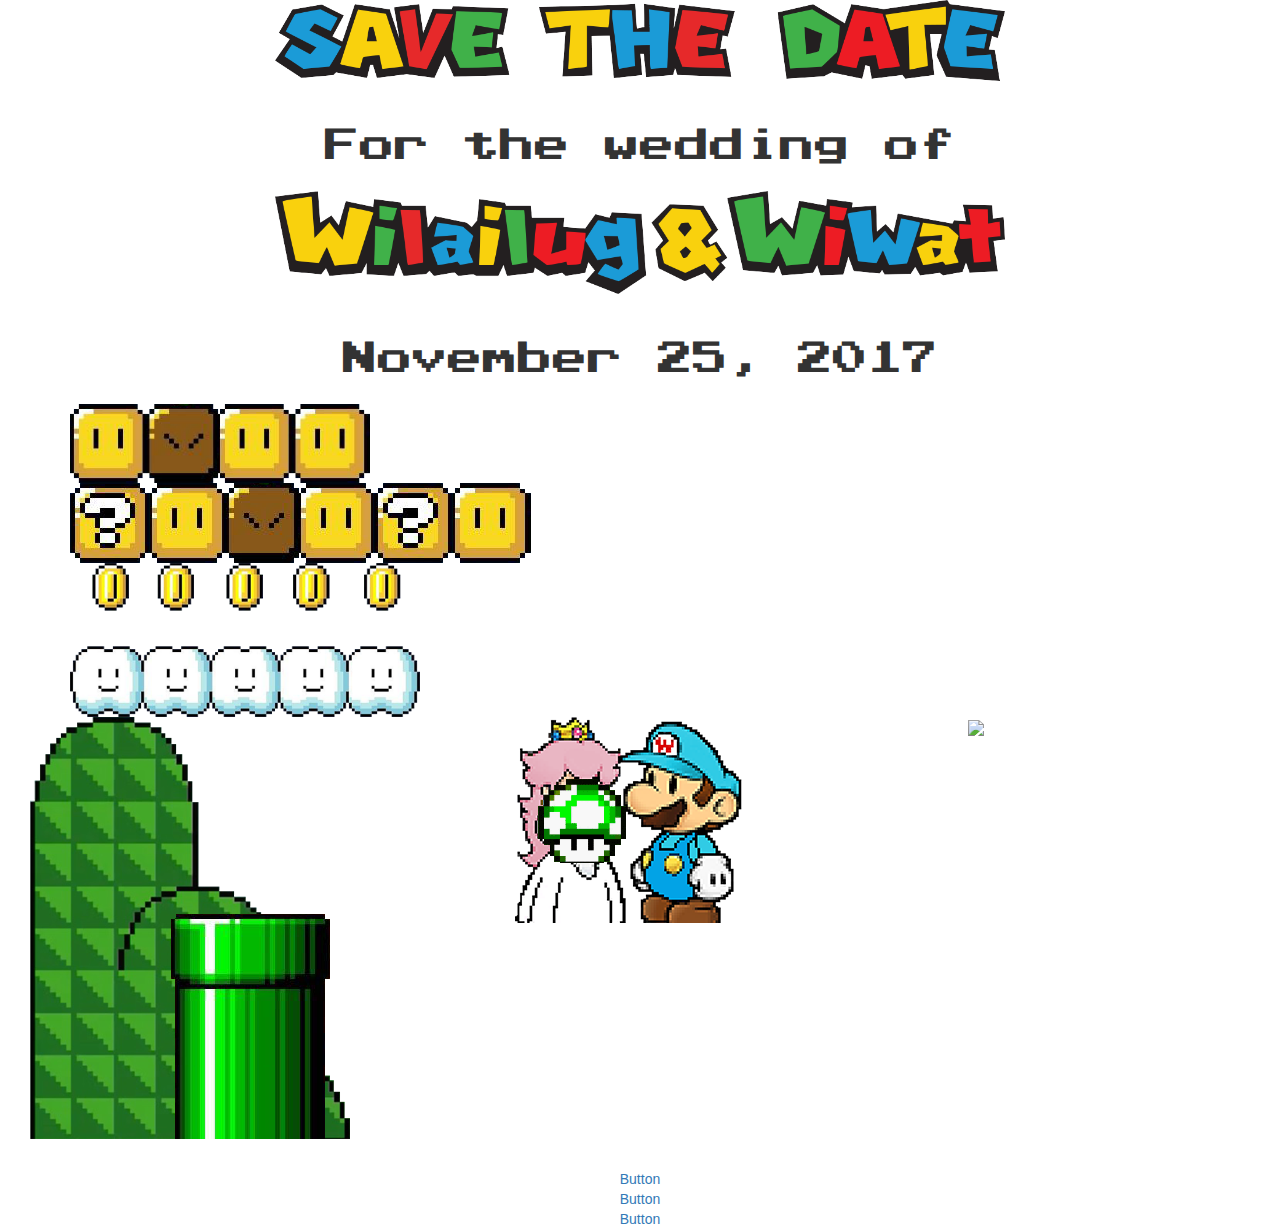
==== index.html @ 87ea34ca "Add files via upload" ====
<!DOCTYPE html>
<html lang="en">
<head>
    <meta charset="utf-8">
	<meta http-equiv="X-UA-Compatible" content="IE=edge">
    <meta name="viewport" content="width=device-width, initial-scale=1">
	<title>Title</title>
	<meta name="description" content="">
	<meta name="keywords" content="">
	<meta name="author" content="">
	<meta name="copyright" content="">
    
	
    
    <link rel="shortcut icon" href="ico/favicon.png">
    <!-- Bootstrap core CSS -->
    <link href="css/bootstrap.min.css" rel="stylesheet">
    <!-- Custom styles for this template -->
    <link href="css/font-awesome.min.css" rel="stylesheet">
    <link href="css/style.css" rel="stylesheet">   
       <link rel="stylesheet" href="dist/aos.css" />
    <!-- HTML5 shim and Respond.js for IE8 support of HTML5 elements and media queries -->
    <!-- WARNING: Respond.js doesn't work if you view the page via file:// -->
    <!--[if lt IE 9]>
      <script src="js/html5shiv.min.js"></script>
      <script src="js/respond.min.js"></script>
    <![endif]-->
    
	
	
</head>
<body>
<div id="topbar2016"></div>

<div class="container tree-long">
	<div class="col-lg-8 col-lg-offset-2 text-center">
    	<img src="images/save-date.png" class="center-block img-responsive" data-aos="fade-down" data-aos-duration="800">
        <p data-aos="fade-down" data-aos-duration="900">For the wedding of</p>
        <img src="images/name.png" class="center-block img-responsive" data-aos="fade-down" data-aos-duration="1000">
        <p data-aos="fade-down" data-aos-duration="1100">November 25, 2017</p>
    </div>
    <div class="block-a" data-aos="fade-right" data-aos-duration="800"><div data-aos="fade-right"></div><img src="images/block-a.png" width="300"></div>
    <div class="block-b" data-aos="fade-right" data-aos-duration="1000"><img src="images/block-b.png"></div>
    <div class="block-c" data-aos="fade-left" data-aos-duration="800"><img src="images/block-c.png" width="350"></div>    
</div>


<div class="container-fluid">
	<div class="col-md-3"><img src="images/tree-a.png" class="pipe-l"></div>
    <div class="col-md-6">       
    	<img src="images/cha.png" class="img-responsive center-block">
        <img src="images/mush.png" class="animation-target" style="    position: absolute;
    bottom: 60px;
    left: 210px;">
    </div>
    <div class="col-md-3"><img src="images/tree-aa.png" class="pipe-r"></div>
</div>


<div class="container-fluid foor">
	<div class="row">
    	<div class="container text-center" style="padding-top:30px;">
        <a href="#" class="center-block bta">Button</a>
        <a href="#" class="center-block btb">Button</a>
        <a href="#" class="center-block btc">Button</a>
        
        </div>
    </div>

		
</div>


	
    <!--jQuery--> 
    <script src="js/jquery-3.1.1.min.js"></script>  
    <!--<script> 
    $(function(){
      $("#topbar2016").load("https://navakarn.github.io/dn-all-tour/gray-button.html"); 
    });
</script>-->    
    <!--Bootstrap--> 
    <script src="js/bootstrap.min.js"></script>
    <script src="dist/aos.js"></script>
    <script>
      AOS.init({
        easing: 'ease-in-out-sine'
      });
    </script> 
 </body>
</html>
---- css/style.css ----
/** Generated by FG **/
@font-face {
	font-family: 'Conv_prstartk';
	src: url('../fonts/prstartk.eot');
	src: local('☺'), url('../fonts/prstartk.woff') format('woff'), url('../fonts/prstartk.ttf') format('truetype'), url('../fonts/prstartk.svg') format('svg');
	font-weight: normal;
	font-style: normal;
}

p {font-family:'Conv_prstartk',Sans-Serif; font-size:2.5em; margin-top:40px; margin-bottom:20px;}
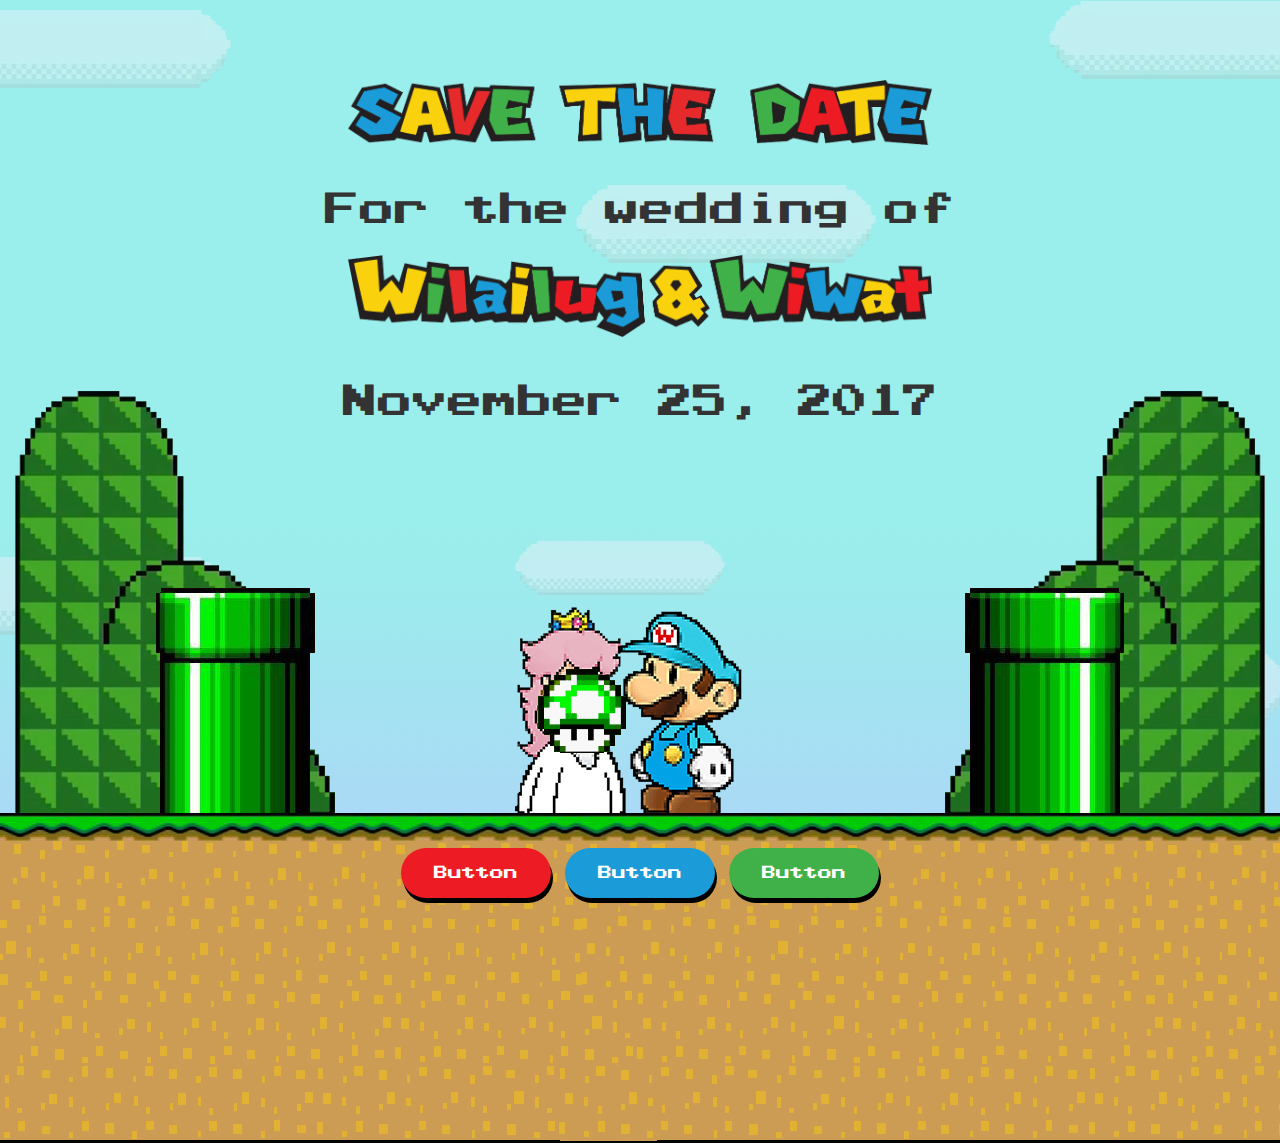
==== commit 27390e92: "Add files via upload" ====
--- a/index.html
+++ b/index.html
@@ -45,13 +45,11 @@
 </div>
 
 
-<div class="container-fluid">
+<div class="container-fluid" style="margin-top:160px;">
 	<div class="col-md-3"><img src="images/tree-a.png" class="pipe-l"></div>
     <div class="col-md-6">       
     	<img src="images/cha.png" class="img-responsive center-block">
-        <img src="images/mush.png" class="animation-target" style="    position: absolute;
-    bottom: 60px;
-    left: 210px;">
+        <img src="images/mush.png" class="animation-target" style="    position: absolute;bottom:60px;left: 210px;">
     </div>
     <div class="col-md-3"><img src="images/tree-aa.png" class="pipe-r"></div>
 </div>
--- a/css/style.css
+++ b/css/style.css
@@ -1,12 +1,96 @@
-/** Generated by FG **/
-@font-face {
-	font-family: 'Conv_prstartk';
-	src: url('../fonts/prstartk.eot');
-	src: local('☺'), url('../fonts/prstartk.woff') format('woff'), url('../fonts/prstartk.ttf') format('truetype'), url('../fonts/prstartk.svg') format('svg');
-	font-weight: normal;
-	font-style: normal;
-}
-
-p {font-family:'Conv_prstartk',Sans-Serif; font-size:2.5em; margin-top:40px; margin-bottom:20px;}
-	
-	
+/** Generated by FG **/
+@font-face {
+	font-family: 'Conv_prstartk';
+	src: url('../fonts/prstartk.eot');
+	src: local('☺'), url('../fonts/prstartk.woff') format('woff'), url('../fonts/prstartk.ttf') format('truetype'), url('../fonts/prstartk.svg') format('svg');
+	font-weight: normal;
+	font-style: normal;
+}
+a {font-family:'Conv_prstartk',Sans-Serif; color:#fff; text-decoration:none;}
+a:hover {color:#333; text-decoration:none;}
+
+p {font-family:'Conv_prstartk',Sans-Serif; font-size:2.5em; margin-top:40px; margin-bottom:20px;}
+
+body {background:url(../images/clound.png) top center no-repeat,url(../images/bg.jpg) top repeat-x fixed; padding-top:80px;}
+.tree-long {min-height:100px;}
+.block-a {position:absolute; left:20%; top:50%;}
+.block-b {position:absolute; left:3%; top:-210px;}
+.block-c {position:absolute; right:10%; top:25%;}
+.pipe-l {position:absolute; left:0; top:-216px;}
+.pipe-r {position:absolute; right:0; top:-216px;}
+.char {display:inline-block;}
+a.bta {width:150px; height:50px; background:#ed1c24; text-align:center; display:inline-block;box-shadow: #000 2px 5px 0px; border-radius:25px; margin:5px; padding-top:15px;}
+a.btb {width:150px; height:50px; background:#1b9bd7; text-align:center; display:inline-block;box-shadow: #000 2px 5px 0px; border-radius:25px; margin:5px; padding-top:15px;}
+a.btc {width:150px; height:50px; background:#40b149; text-align:center; display:inline-block;box-shadow: #000 2px 5px 0px; border-radius:25px; margin:5px; padding-top:15px;}
+
+.foor {background:url(../images/ground.jpg) top center repeat-x; height:330px; width:100%;}
+
+
+
+/*animation*/
+
+
+.animation-target {
+  -webkit-animation: animation 1000ms linear infinite both;
+  animation: animation 1000ms linear infinite both;
+}
+
+/* Generated with Bounce.js. Edit at https://goo.gl/AoRnpn */
+
+@-webkit-keyframes animation { 
+  0% { -webkit-transform: matrix3d(1, 0, 0, 0, 0, 1, 0, 0, 0, 0, 1, 0, 0, 60, 0, 1); transform: matrix3d(1, 0, 0, 0, 0, 1, 0, 0, 0, 0, 1, 0, 0, 60, 0, 1); }
+  3.2% { -webkit-transform: matrix3d(1, 0, 0, 0, 0, 1, 0, 0, 0, 0, 1, 0, 0, 28.177, 0, 1); transform: matrix3d(1, 0, 0, 0, 0, 1, 0, 0, 0, 0, 1, 0, 0, 28.177, 0, 1); }
+  6.41% { -webkit-transform: matrix3d(1, 0, 0, 0, 0, 1, 0, 0, 0, 0, 1, 0, 0, 20.358, 0, 1); transform: matrix3d(1, 0, 0, 0, 0, 1, 0, 0, 0, 0, 1, 0, 0, 20.358, 0, 1); }
+  11.11% { -webkit-transform: matrix3d(1, 0, 0, 0, 0, 1, 0, 0, 0, 0, 1, 0, 0, 29.466, 0, 1); transform: matrix3d(1, 0, 0, 0, 0, 1, 0, 0, 0, 0, 1, 0, 0, 29.466, 0, 1); }
+  15.72% { -webkit-transform: matrix3d(1, 0, 0, 0, 0, 1, 0, 0, 0, 0, 1, 0, 0, 43.73, 0, 1); transform: matrix3d(1, 0, 0, 0, 0, 1, 0, 0, 0, 0, 1, 0, 0, 43.73, 0, 1); }
+  20.42% { -webkit-transform: matrix3d(1, 0, 0, 0, 0, 1, 0, 0, 0, 0, 1, 0, 0, 54.57, 0, 1); transform: matrix3d(1, 0, 0, 0, 0, 1, 0, 0, 0, 0, 1, 0, 0, 54.57, 0, 1); }
+  25.03% { -webkit-transform: matrix3d(1, 0, 0, 0, 0, 1, 0, 0, 0, 0, 1, 0, 0, 59.982, 0, 1); transform: matrix3d(1, 0, 0, 0, 0, 1, 0, 0, 0, 0, 1, 0, 0, 59.982, 0, 1); }
+  31.43% { -webkit-transform: matrix3d(1, 0, 0, 0, 0, 1, 0, 0, 0, 0, 1, 0, 0, 58.113, 0, 1); transform: matrix3d(1, 0, 0, 0, 0, 1, 0, 0, 0, 0, 1, 0, 0, 58.113, 0, 1); }
+  50.05% { -webkit-transform: matrix3d(1, 0, 0, 0, 0, 1, 0, 0, 0, 0, 1, 0, 0, 59.998, 0, 1); transform: matrix3d(1, 0, 0, 0, 0, 1, 0, 0, 0, 0, 1, 0, 0, 59.998, 0, 1); }
+  56.46% { -webkit-transform: matrix3d(1, 0, 0, 0, 0, 1, 0, 0, 0, 0, 1, 0, 0, 59.91, 0, 1); transform: matrix3d(1, 0, 0, 0, 0, 1, 0, 0, 0, 0, 1, 0, 0, 59.91, 0, 1); }
+  75.08% { -webkit-transform: matrix3d(1, 0, 0, 0, 0, 1, 0, 0, 0, 0, 1, 0, 0, 60, 0, 1); transform: matrix3d(1, 0, 0, 0, 0, 1, 0, 0, 0, 0, 1, 0, 0, 60, 0, 1); }
+  81.48% { -webkit-transform: matrix3d(1, 0, 0, 0, 0, 1, 0, 0, 0, 0, 1, 0, 0, 59.996, 0, 1); transform: matrix3d(1, 0, 0, 0, 0, 1, 0, 0, 0, 0, 1, 0, 0, 59.996, 0, 1); }
+  100% { -webkit-transform: matrix3d(1, 0, 0, 0, 0, 1, 0, 0, 0, 0, 1, 0, 0, 60, 0, 1); transform: matrix3d(1, 0, 0, 0, 0, 1, 0, 0, 0, 0, 1, 0, 0, 60, 0, 1); } 
+}
+
+@keyframes animation { 
+  0% { -webkit-transform: matrix3d(1, 0, 0, 0, 0, 1, 0, 0, 0, 0, 1, 0, 0, 60, 0, 1); transform: matrix3d(1, 0, 0, 0, 0, 1, 0, 0, 0, 0, 1, 0, 0, 60, 0, 1); }
+  3.2% { -webkit-transform: matrix3d(1, 0, 0, 0, 0, 1, 0, 0, 0, 0, 1, 0, 0, 28.177, 0, 1); transform: matrix3d(1, 0, 0, 0, 0, 1, 0, 0, 0, 0, 1, 0, 0, 28.177, 0, 1); }
+  6.41% { -webkit-transform: matrix3d(1, 0, 0, 0, 0, 1, 0, 0, 0, 0, 1, 0, 0, 20.358, 0, 1); transform: matrix3d(1, 0, 0, 0, 0, 1, 0, 0, 0, 0, 1, 0, 0, 20.358, 0, 1); }
+  11.11% { -webkit-transform: matrix3d(1, 0, 0, 0, 0, 1, 0, 0, 0, 0, 1, 0, 0, 29.466, 0, 1); transform: matrix3d(1, 0, 0, 0, 0, 1, 0, 0, 0, 0, 1, 0, 0, 29.466, 0, 1); }
+  15.72% { -webkit-transform: matrix3d(1, 0, 0, 0, 0, 1, 0, 0, 0, 0, 1, 0, 0, 43.73, 0, 1); transform: matrix3d(1, 0, 0, 0, 0, 1, 0, 0, 0, 0, 1, 0, 0, 43.73, 0, 1); }
+  20.42% { -webkit-transform: matrix3d(1, 0, 0, 0, 0, 1, 0, 0, 0, 0, 1, 0, 0, 54.57, 0, 1); transform: matrix3d(1, 0, 0, 0, 0, 1, 0, 0, 0, 0, 1, 0, 0, 54.57, 0, 1); }
+  25.03% { -webkit-transform: matrix3d(1, 0, 0, 0, 0, 1, 0, 0, 0, 0, 1, 0, 0, 59.982, 0, 1); transform: matrix3d(1, 0, 0, 0, 0, 1, 0, 0, 0, 0, 1, 0, 0, 59.982, 0, 1); }
+  31.43% { -webkit-transform: matrix3d(1, 0, 0, 0, 0, 1, 0, 0, 0, 0, 1, 0, 0, 58.113, 0, 1); transform: matrix3d(1, 0, 0, 0, 0, 1, 0, 0, 0, 0, 1, 0, 0, 58.113, 0, 1); }
+  50.05% { -webkit-transform: matrix3d(1, 0, 0, 0, 0, 1, 0, 0, 0, 0, 1, 0, 0, 59.998, 0, 1); transform: matrix3d(1, 0, 0, 0, 0, 1, 0, 0, 0, 0, 1, 0, 0, 59.998, 0, 1); }
+  56.46% { -webkit-transform: matrix3d(1, 0, 0, 0, 0, 1, 0, 0, 0, 0, 1, 0, 0, 59.91, 0, 1); transform: matrix3d(1, 0, 0, 0, 0, 1, 0, 0, 0, 0, 1, 0, 0, 59.91, 0, 1); }
+  75.08% { -webkit-transform: matrix3d(1, 0, 0, 0, 0, 1, 0, 0, 0, 0, 1, 0, 0, 60, 0, 1); transform: matrix3d(1, 0, 0, 0, 0, 1, 0, 0, 0, 0, 1, 0, 0, 60, 0, 1); }
+  81.48% { -webkit-transform: matrix3d(1, 0, 0, 0, 0, 1, 0, 0, 0, 0, 1, 0, 0, 59.996, 0, 1); transform: matrix3d(1, 0, 0, 0, 0, 1, 0, 0, 0, 0, 1, 0, 0, 59.996, 0, 1); }
+  100% { -webkit-transform: matrix3d(1, 0, 0, 0, 0, 1, 0, 0, 0, 0, 1, 0, 0, 60, 0, 1); transform: matrix3d(1, 0, 0, 0, 0, 1, 0, 0, 0, 0, 1, 0, 0, 60, 0, 1); } 
+}
+
+
+@media only screen and (max-width: 1780px) {
+	
+	.block-b {left:55px;}
+	.block-c {right: 12px;top: 430px;}
+	.tree-long img {width:80%;}
+
+}
+
+@media only screen and (max-width: 1500px) {
+	
+	.block-b {display:none;}
+	.block-c {display:none;}
+	.block-a {display:none;}
+
+}
+
+@media only screen and (max-width: 1060px) {
+	
+	.pipe-r {display:none;}
+	.pipe-l {display:none;}
+
+
+}
+
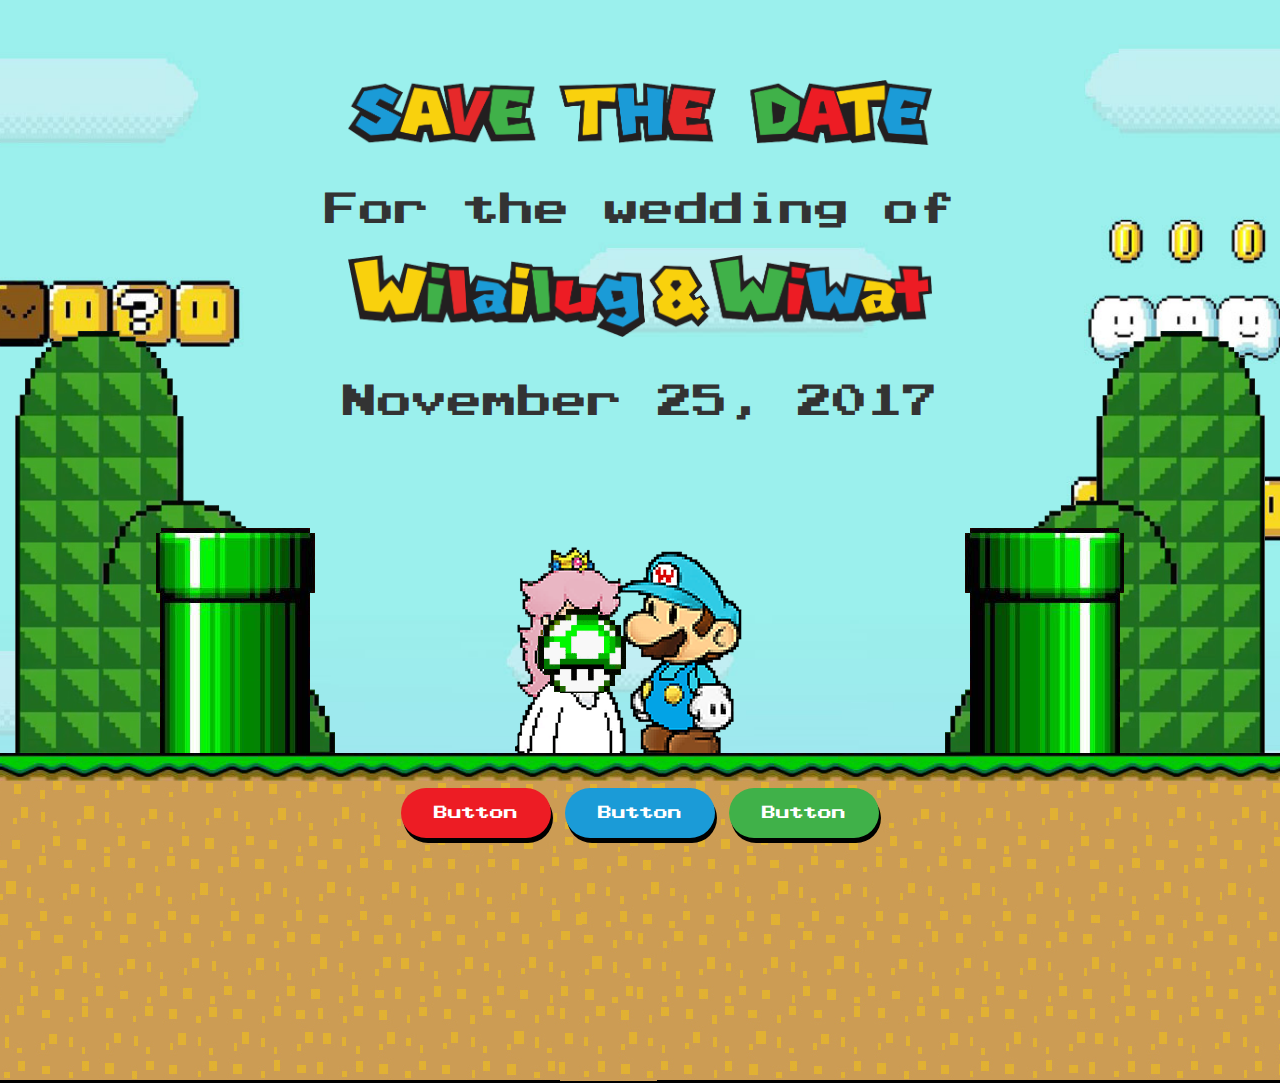
==== commit 54c43d68: "Add files via upload" ====
--- a/index.html
+++ b/index.html
@@ -45,7 +45,7 @@
 </div>
 
 
-<div class="container-fluid" style="margin-top:160px;">
+<div class="container-fluid" style="margin-top:100px;">
 	<div class="col-md-3"><img src="images/tree-a.png" class="pipe-l"></div>
     <div class="col-md-6">       
     	<img src="images/cha.png" class="img-responsive center-block">
--- a/css/style.css
+++ b/css/style.css
@@ -73,7 +73,7 @@
 @media only screen and (max-width: 1780px) {
 	
 	.block-b {left:55px;}
-	.block-c {right: 12px;top: 430px;}
+	.block-c {right: 12px;top: 200px;}
 	.tree-long img {width:80%;}
 
 }
@@ -83,6 +83,7 @@
 	.block-b {display:none;}
 	.block-c {display:none;}
 	.block-a {display:none;}
+	body {background:url(../images/bg-sm.jpg) top center no-repeat; padding-top:80px; background-size:cover;}
 
 }
 
@@ -94,3 +95,13 @@
 
 }
 
+@media only screen and (max-width: 700px) {
+	
+	p {font-size:1.4em;}
+	a.bta {width:100%;}
+	a.btb {width:100%;}
+	a.btc {width:100%;}
+
+
+}
+
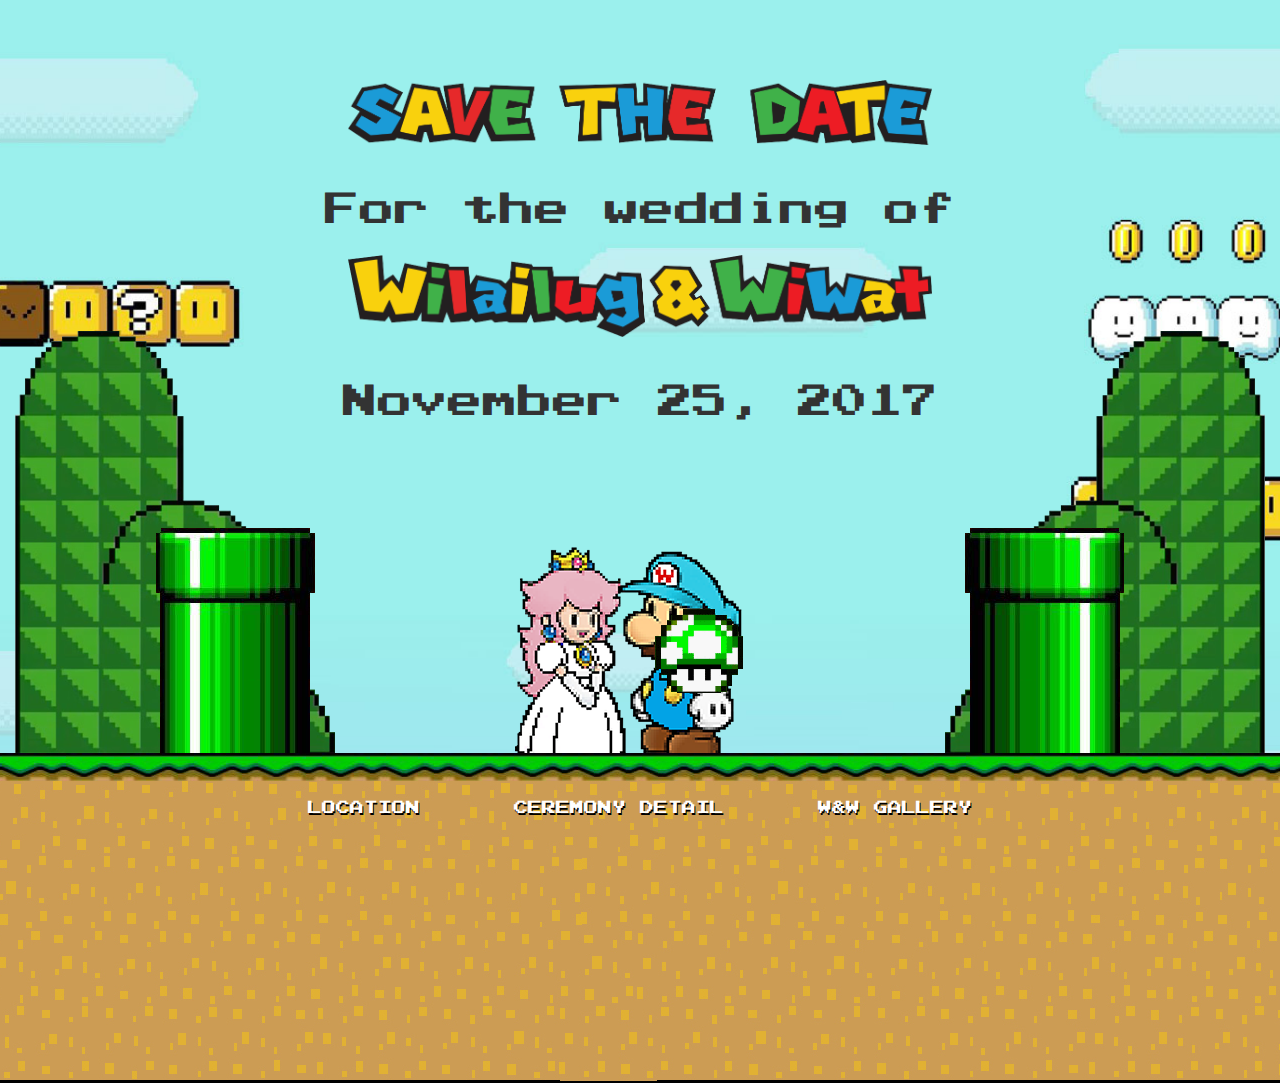
==== commit 961dac0c: "Add files via upload" ====
--- a/index.html
+++ b/index.html
@@ -1,89 +1,84 @@
-<!DOCTYPE html>
-<html lang="en">
-<head>
-    <meta charset="utf-8">
-	<meta http-equiv="X-UA-Compatible" content="IE=edge">
-    <meta name="viewport" content="width=device-width, initial-scale=1">
-	<title>Title</title>
-	<meta name="description" content="">
-	<meta name="keywords" content="">
-	<meta name="author" content="">
-	<meta name="copyright" content="">
-    
-	
-    
-    <link rel="shortcut icon" href="ico/favicon.png">
-    <!-- Bootstrap core CSS -->
-    <link href="css/bootstrap.min.css" rel="stylesheet">
-    <!-- Custom styles for this template -->
-    <link href="css/font-awesome.min.css" rel="stylesheet">
-    <link href="css/style.css" rel="stylesheet">   
-       <link rel="stylesheet" href="dist/aos.css" />
-    <!-- HTML5 shim and Respond.js for IE8 support of HTML5 elements and media queries -->
-    <!-- WARNING: Respond.js doesn't work if you view the page via file:// -->
-    <!--[if lt IE 9]>
-      <script src="js/html5shiv.min.js"></script>
-      <script src="js/respond.min.js"></script>
-    <![endif]-->
-    
-	
-	
-</head>
-<body>
-<div id="topbar2016"></div>
-
-<div class="container tree-long">
-	<div class="col-lg-8 col-lg-offset-2 text-center">
-    	<img src="images/save-date.png" class="center-block img-responsive" data-aos="fade-down" data-aos-duration="800">
-        <p data-aos="fade-down" data-aos-duration="900">For the wedding of</p>
-        <img src="images/name.png" class="center-block img-responsive" data-aos="fade-down" data-aos-duration="1000">
-        <p data-aos="fade-down" data-aos-duration="1100">November 25, 2017</p>
-    </div>
-    <div class="block-a" data-aos="fade-right" data-aos-duration="800"><div data-aos="fade-right"></div><img src="images/block-a.png" width="300"></div>
-    <div class="block-b" data-aos="fade-right" data-aos-duration="1000"><img src="images/block-b.png"></div>
-    <div class="block-c" data-aos="fade-left" data-aos-duration="800"><img src="images/block-c.png" width="350"></div>    
-</div>
-
-
-<div class="container-fluid" style="margin-top:100px;">
-	<div class="col-md-3"><img src="images/tree-a.png" class="pipe-l"></div>
-    <div class="col-md-6">       
-    	<img src="images/cha.png" class="img-responsive center-block">
-        <img src="images/mush.png" class="animation-target" style="    position: absolute;bottom:60px;left: 210px;">
-    </div>
-    <div class="col-md-3"><img src="images/tree-aa.png" class="pipe-r"></div>
-</div>
-
-
-<div class="container-fluid foor">
-	<div class="row">
-    	<div class="container text-center" style="padding-top:30px;">
-        <a href="#" class="center-block bta">Button</a>
-        <a href="#" class="center-block btb">Button</a>
-        <a href="#" class="center-block btc">Button</a>
-        
-        </div>
-    </div>
-
-		
-</div>
-
-
-	
-    <!--jQuery--> 
-    <script src="js/jquery-3.1.1.min.js"></script>  
-    <!--<script> 
-    $(function(){
-      $("#topbar2016").load("https://navakarn.github.io/dn-all-tour/gray-button.html"); 
-    });
-</script>-->    
-    <!--Bootstrap--> 
-    <script src="js/bootstrap.min.js"></script>
-    <script src="dist/aos.js"></script>
-    <script>
-      AOS.init({
-        easing: 'ease-in-out-sine'
-      });
-    </script> 
- </body>
+<!DOCTYPE html>
+<html lang="en">
+<head>
+    <meta charset="utf-8">
+	<meta http-equiv="X-UA-Compatible" content="IE=edge">
+    <meta name="viewport" content="width=device-width, initial-scale=1">
+	<title>Wilailug & Wiwat</title>
+	<meta name="description" content="(มางาน)แต่งงานกันเถอะ!! 25 พฤศจิกายน 2560">
+	<meta name="keywords" content="">   
+    <link rel="shortcut icon" href="ico/favicon.png">
+    <!-- Bootstrap core CSS -->
+    <link href="css/bootstrap.min.css" rel="stylesheet">
+    <!-- Custom styles for this template -->
+    <link href="css/font-awesome.min.css" rel="stylesheet">
+    <link href="css/style.css" rel="stylesheet">   
+    <link rel="stylesheet" href="dist/aos.css" />
+    <link href="css/lity.css" rel="stylesheet"/>
+    <!-- HTML5 shim and Respond.js for IE8 support of HTML5 elements and media queries -->
+    <!-- WARNING: Respond.js doesn't work if you view the page via file:// -->
+    <!--[if lt IE 9]>
+      <script src="js/html5shiv.min.js"></script>
+      <script src="js/respond.min.js"></script>
+    <![endif]-->
+    
+	
+	
+</head>
+<body>
+
+<div class="container tree-long">
+	<div class="col-lg-8 col-lg-offset-2 text-center">
+    	<img src="images/save-date.png" class="center-block img-responsive" data-aos="fade-down" data-aos-duration="800">
+        <p data-aos="fade-down" data-aos-duration="900">For the wedding of</p>
+        <img src="images/name.png" class="center-block img-responsive" data-aos="fade-down" data-aos-duration="1000">
+        <p data-aos="fade-down" data-aos-duration="1100">November 25, 2017</p>
+    </div>
+    <div class="block-a" data-aos="fade-right" data-aos-duration="800"><div data-aos="fade-right"></div><img src="images/block-a.png" width="300"></div>
+    <div class="block-b" data-aos="fade-right" data-aos-duration="1000"><img src="images/block-b.png"></div>
+    <div class="block-c" data-aos="fade-left" data-aos-duration="800"><img src="images/block-c.png" width="350"></div>    
+</div>
+
+
+<div class="container-fluid" style="margin-top:100px;">
+	<div class="col-md-3"><img src="images/tree-a.png" class="pipe-l"></div>
+    <div class="col-md-6">       
+    	<img src="images/cha.png" class="img-responsive center-block">
+        <img src="images/mush.png" class="animation-target mons">
+    </div>
+    <div class="col-md-3"><img src="images/tree-aa.png" class="pipe-r"></div>
+</div>
+
+
+<div class="container-fluid foor">
+	<div class="row">
+    	<div class="container text-center" style="padding-top:30px;">
+        <a href="https://www.google.com/maps/embed?pb=!1m18!1m12!1m3!1d3875.894906974641!2d100.54506831530105!3d13.724811990364918!2m3!1f0!2f0!3f0!3m2!1i1024!2i768!4f13.1!3m3!1m2!1s0x30e29f248795f25b%3A0x86804097949877fb!2sThe+Aetas+Lumpini!5e0!3m2!1sth!2sth!4v1507648505916" data-lity class="center-block bta"> LOCATION</a>
+        <a href="images/detail.jpg" class="center-block bta" data-lity data-lity-desc="Photo of a flower"> Ceremony Detail</a>
+        <a href="#inline" data-lity class="center-block bta">  W&amp;W Gallery</a>
+        
+        </div>
+    </div>
+
+	
+</div>
+
+<div id="inline" style="background:#fff;font-family:'Conv_prstartk',Sans-Serif; font-size:2.5em; padding:15px;" class="lity-hide">
+Coming Soon
+</div>
+
+
+	
+    <!--jQuery--> 
+    <script src="js/jquery-3.1.1.min.js"></script>    
+    <!--Bootstrap--> 
+    <script src="js/bootstrap.min.js"></script>
+    <script src="dist/aos.js"></script>
+    <script src="js/lity.js"></script> 
+    <script>
+      AOS.init({
+        easing: 'ease-in-out-sine'
+      });
+    </script> 
+ </body>
 </html>--- a/css/style.css
+++ b/css/style.css
@@ -1,107 +1,113 @@
-/** Generated by FG **/
-@font-face {
-	font-family: 'Conv_prstartk';
-	src: url('../fonts/prstartk.eot');
-	src: local('☺'), url('../fonts/prstartk.woff') format('woff'), url('../fonts/prstartk.ttf') format('truetype'), url('../fonts/prstartk.svg') format('svg');
-	font-weight: normal;
-	font-style: normal;
-}
-a {font-family:'Conv_prstartk',Sans-Serif; color:#fff; text-decoration:none;}
-a:hover {color:#333; text-decoration:none;}
-
-p {font-family:'Conv_prstartk',Sans-Serif; font-size:2.5em; margin-top:40px; margin-bottom:20px;}
-
-body {background:url(../images/clound.png) top center no-repeat,url(../images/bg.jpg) top repeat-x fixed; padding-top:80px;}
-.tree-long {min-height:100px;}
-.block-a {position:absolute; left:20%; top:50%;}
-.block-b {position:absolute; left:3%; top:-210px;}
-.block-c {position:absolute; right:10%; top:25%;}
-.pipe-l {position:absolute; left:0; top:-216px;}
-.pipe-r {position:absolute; right:0; top:-216px;}
-.char {display:inline-block;}
-a.bta {width:150px; height:50px; background:#ed1c24; text-align:center; display:inline-block;box-shadow: #000 2px 5px 0px; border-radius:25px; margin:5px; padding-top:15px;}
-a.btb {width:150px; height:50px; background:#1b9bd7; text-align:center; display:inline-block;box-shadow: #000 2px 5px 0px; border-radius:25px; margin:5px; padding-top:15px;}
-a.btc {width:150px; height:50px; background:#40b149; text-align:center; display:inline-block;box-shadow: #000 2px 5px 0px; border-radius:25px; margin:5px; padding-top:15px;}
-
-.foor {background:url(../images/ground.jpg) top center repeat-x; height:330px; width:100%;}
-
-
-
-/*animation*/
-
-
-.animation-target {
-  -webkit-animation: animation 1000ms linear infinite both;
-  animation: animation 1000ms linear infinite both;
-}
-
-/* Generated with Bounce.js. Edit at https://goo.gl/AoRnpn */
-
-@-webkit-keyframes animation { 
-  0% { -webkit-transform: matrix3d(1, 0, 0, 0, 0, 1, 0, 0, 0, 0, 1, 0, 0, 60, 0, 1); transform: matrix3d(1, 0, 0, 0, 0, 1, 0, 0, 0, 0, 1, 0, 0, 60, 0, 1); }
-  3.2% { -webkit-transform: matrix3d(1, 0, 0, 0, 0, 1, 0, 0, 0, 0, 1, 0, 0, 28.177, 0, 1); transform: matrix3d(1, 0, 0, 0, 0, 1, 0, 0, 0, 0, 1, 0, 0, 28.177, 0, 1); }
-  6.41% { -webkit-transform: matrix3d(1, 0, 0, 0, 0, 1, 0, 0, 0, 0, 1, 0, 0, 20.358, 0, 1); transform: matrix3d(1, 0, 0, 0, 0, 1, 0, 0, 0, 0, 1, 0, 0, 20.358, 0, 1); }
-  11.11% { -webkit-transform: matrix3d(1, 0, 0, 0, 0, 1, 0, 0, 0, 0, 1, 0, 0, 29.466, 0, 1); transform: matrix3d(1, 0, 0, 0, 0, 1, 0, 0, 0, 0, 1, 0, 0, 29.466, 0, 1); }
-  15.72% { -webkit-transform: matrix3d(1, 0, 0, 0, 0, 1, 0, 0, 0, 0, 1, 0, 0, 43.73, 0, 1); transform: matrix3d(1, 0, 0, 0, 0, 1, 0, 0, 0, 0, 1, 0, 0, 43.73, 0, 1); }
-  20.42% { -webkit-transform: matrix3d(1, 0, 0, 0, 0, 1, 0, 0, 0, 0, 1, 0, 0, 54.57, 0, 1); transform: matrix3d(1, 0, 0, 0, 0, 1, 0, 0, 0, 0, 1, 0, 0, 54.57, 0, 1); }
-  25.03% { -webkit-transform: matrix3d(1, 0, 0, 0, 0, 1, 0, 0, 0, 0, 1, 0, 0, 59.982, 0, 1); transform: matrix3d(1, 0, 0, 0, 0, 1, 0, 0, 0, 0, 1, 0, 0, 59.982, 0, 1); }
-  31.43% { -webkit-transform: matrix3d(1, 0, 0, 0, 0, 1, 0, 0, 0, 0, 1, 0, 0, 58.113, 0, 1); transform: matrix3d(1, 0, 0, 0, 0, 1, 0, 0, 0, 0, 1, 0, 0, 58.113, 0, 1); }
-  50.05% { -webkit-transform: matrix3d(1, 0, 0, 0, 0, 1, 0, 0, 0, 0, 1, 0, 0, 59.998, 0, 1); transform: matrix3d(1, 0, 0, 0, 0, 1, 0, 0, 0, 0, 1, 0, 0, 59.998, 0, 1); }
-  56.46% { -webkit-transform: matrix3d(1, 0, 0, 0, 0, 1, 0, 0, 0, 0, 1, 0, 0, 59.91, 0, 1); transform: matrix3d(1, 0, 0, 0, 0, 1, 0, 0, 0, 0, 1, 0, 0, 59.91, 0, 1); }
-  75.08% { -webkit-transform: matrix3d(1, 0, 0, 0, 0, 1, 0, 0, 0, 0, 1, 0, 0, 60, 0, 1); transform: matrix3d(1, 0, 0, 0, 0, 1, 0, 0, 0, 0, 1, 0, 0, 60, 0, 1); }
-  81.48% { -webkit-transform: matrix3d(1, 0, 0, 0, 0, 1, 0, 0, 0, 0, 1, 0, 0, 59.996, 0, 1); transform: matrix3d(1, 0, 0, 0, 0, 1, 0, 0, 0, 0, 1, 0, 0, 59.996, 0, 1); }
-  100% { -webkit-transform: matrix3d(1, 0, 0, 0, 0, 1, 0, 0, 0, 0, 1, 0, 0, 60, 0, 1); transform: matrix3d(1, 0, 0, 0, 0, 1, 0, 0, 0, 0, 1, 0, 0, 60, 0, 1); } 
-}
-
-@keyframes animation { 
-  0% { -webkit-transform: matrix3d(1, 0, 0, 0, 0, 1, 0, 0, 0, 0, 1, 0, 0, 60, 0, 1); transform: matrix3d(1, 0, 0, 0, 0, 1, 0, 0, 0, 0, 1, 0, 0, 60, 0, 1); }
-  3.2% { -webkit-transform: matrix3d(1, 0, 0, 0, 0, 1, 0, 0, 0, 0, 1, 0, 0, 28.177, 0, 1); transform: matrix3d(1, 0, 0, 0, 0, 1, 0, 0, 0, 0, 1, 0, 0, 28.177, 0, 1); }
-  6.41% { -webkit-transform: matrix3d(1, 0, 0, 0, 0, 1, 0, 0, 0, 0, 1, 0, 0, 20.358, 0, 1); transform: matrix3d(1, 0, 0, 0, 0, 1, 0, 0, 0, 0, 1, 0, 0, 20.358, 0, 1); }
-  11.11% { -webkit-transform: matrix3d(1, 0, 0, 0, 0, 1, 0, 0, 0, 0, 1, 0, 0, 29.466, 0, 1); transform: matrix3d(1, 0, 0, 0, 0, 1, 0, 0, 0, 0, 1, 0, 0, 29.466, 0, 1); }
-  15.72% { -webkit-transform: matrix3d(1, 0, 0, 0, 0, 1, 0, 0, 0, 0, 1, 0, 0, 43.73, 0, 1); transform: matrix3d(1, 0, 0, 0, 0, 1, 0, 0, 0, 0, 1, 0, 0, 43.73, 0, 1); }
-  20.42% { -webkit-transform: matrix3d(1, 0, 0, 0, 0, 1, 0, 0, 0, 0, 1, 0, 0, 54.57, 0, 1); transform: matrix3d(1, 0, 0, 0, 0, 1, 0, 0, 0, 0, 1, 0, 0, 54.57, 0, 1); }
-  25.03% { -webkit-transform: matrix3d(1, 0, 0, 0, 0, 1, 0, 0, 0, 0, 1, 0, 0, 59.982, 0, 1); transform: matrix3d(1, 0, 0, 0, 0, 1, 0, 0, 0, 0, 1, 0, 0, 59.982, 0, 1); }
-  31.43% { -webkit-transform: matrix3d(1, 0, 0, 0, 0, 1, 0, 0, 0, 0, 1, 0, 0, 58.113, 0, 1); transform: matrix3d(1, 0, 0, 0, 0, 1, 0, 0, 0, 0, 1, 0, 0, 58.113, 0, 1); }
-  50.05% { -webkit-transform: matrix3d(1, 0, 0, 0, 0, 1, 0, 0, 0, 0, 1, 0, 0, 59.998, 0, 1); transform: matrix3d(1, 0, 0, 0, 0, 1, 0, 0, 0, 0, 1, 0, 0, 59.998, 0, 1); }
-  56.46% { -webkit-transform: matrix3d(1, 0, 0, 0, 0, 1, 0, 0, 0, 0, 1, 0, 0, 59.91, 0, 1); transform: matrix3d(1, 0, 0, 0, 0, 1, 0, 0, 0, 0, 1, 0, 0, 59.91, 0, 1); }
-  75.08% { -webkit-transform: matrix3d(1, 0, 0, 0, 0, 1, 0, 0, 0, 0, 1, 0, 0, 60, 0, 1); transform: matrix3d(1, 0, 0, 0, 0, 1, 0, 0, 0, 0, 1, 0, 0, 60, 0, 1); }
-  81.48% { -webkit-transform: matrix3d(1, 0, 0, 0, 0, 1, 0, 0, 0, 0, 1, 0, 0, 59.996, 0, 1); transform: matrix3d(1, 0, 0, 0, 0, 1, 0, 0, 0, 0, 1, 0, 0, 59.996, 0, 1); }
-  100% { -webkit-transform: matrix3d(1, 0, 0, 0, 0, 1, 0, 0, 0, 0, 1, 0, 0, 60, 0, 1); transform: matrix3d(1, 0, 0, 0, 0, 1, 0, 0, 0, 0, 1, 0, 0, 60, 0, 1); } 
-}
-
-
-@media only screen and (max-width: 1780px) {
-	
-	.block-b {left:55px;}
-	.block-c {right: 12px;top: 200px;}
-	.tree-long img {width:80%;}
-
-}
-
-@media only screen and (max-width: 1500px) {
-	
-	.block-b {display:none;}
-	.block-c {display:none;}
-	.block-a {display:none;}
-	body {background:url(../images/bg-sm.jpg) top center no-repeat; padding-top:80px; background-size:cover;}
-
-}
-
-@media only screen and (max-width: 1060px) {
-	
-	.pipe-r {display:none;}
-	.pipe-l {display:none;}
-
-
-}
-
-@media only screen and (max-width: 700px) {
-	
-	p {font-size:1.4em;}
-	a.bta {width:100%;}
-	a.btb {width:100%;}
-	a.btc {width:100%;}
-
-
-}
-
+/** Generated by FG **/
+@font-face {
+	font-family: 'Conv_prstartk';
+	src: url('../fonts/prstartk.eot');
+	src: local('☺'), url('../fonts/prstartk.woff') format('woff'), url('../fonts/prstartk.ttf') format('truetype'), url('../fonts/prstartk.svg') format('svg');
+	font-weight: normal;
+	font-style: normal;
+}
+a {font-family:'Conv_prstartk',Sans-Serif; color:#fff; text-decoration:none;}
+a:hover {text-decoration:none; color:#fff;}
+
+p {font-family:'Conv_prstartk',Sans-Serif; font-size:2.5em; margin-top:40px; margin-bottom:20px;}
+
+body {background:url(../images/clound.png) top center no-repeat,url(../images/bg.jpg) top repeat-x fixed; padding-top:80px;}
+.tree-long {min-height:100px;}
+.block-a {position:absolute; left:8%;top: 32%;;}
+.block-b {position:absolute; left:3%; top:-210px;}
+.block-c {position:absolute; right:10%; top:25%;}
+.pipe-l {position:absolute; left:0; top:-216px;}
+.pipe-r {position:absolute; right:0; top:-216px;}
+.char {display:inline-block;}
+.mons {position: absolute;bottom:60px;right: 210px;}
+a.bta {width:auto; height:50px; text-align:center; display:inline-block; margin:15px; padding: 0px 30px; text-transform: uppercase;text-shadow: #000 1px 2px 0px;}
+a:hover.bta { background:url(../images/bullet.png) left top no-repeat;}
+a.btb {width:150px; height:50px; background:#1b9bd7; text-align:center; display:inline-block;box-shadow: #000 2px 5px 0px; border-radius:25px; margin:5px; padding-top:15px;}
+a.btc {width:150px; height:50px; background:#40b149; text-align:center; display:inline-block;box-shadow: #000 2px 5px 0px; border-radius:25px; margin:5px; padding-top:15px;}
+
+.foor {background:url(../images/ground.jpg) top center repeat-x; height:330px; width:100%;}
+
+a:focus, a:hover {
+    color: rgb(255, 255, 255);
+    text-decoration: none;
+}
+
+
+/*animation*/
+
+
+.animation-target {
+  -webkit-animation: animation 1000ms linear infinite both;
+  animation: animation 1000ms linear infinite both;
+}
+
+/* Generated with Bounce.js. Edit at https://goo.gl/AoRnpn */
+
+@-webkit-keyframes animation { 
+  0% { -webkit-transform: matrix3d(1, 0, 0, 0, 0, 1, 0, 0, 0, 0, 1, 0, 0, 60, 0, 1); transform: matrix3d(1, 0, 0, 0, 0, 1, 0, 0, 0, 0, 1, 0, 0, 60, 0, 1); }
+  3.2% { -webkit-transform: matrix3d(1, 0, 0, 0, 0, 1, 0, 0, 0, 0, 1, 0, 0, 28.177, 0, 1); transform: matrix3d(1, 0, 0, 0, 0, 1, 0, 0, 0, 0, 1, 0, 0, 28.177, 0, 1); }
+  6.41% { -webkit-transform: matrix3d(1, 0, 0, 0, 0, 1, 0, 0, 0, 0, 1, 0, 0, 20.358, 0, 1); transform: matrix3d(1, 0, 0, 0, 0, 1, 0, 0, 0, 0, 1, 0, 0, 20.358, 0, 1); }
+  11.11% { -webkit-transform: matrix3d(1, 0, 0, 0, 0, 1, 0, 0, 0, 0, 1, 0, 0, 29.466, 0, 1); transform: matrix3d(1, 0, 0, 0, 0, 1, 0, 0, 0, 0, 1, 0, 0, 29.466, 0, 1); }
+  15.72% { -webkit-transform: matrix3d(1, 0, 0, 0, 0, 1, 0, 0, 0, 0, 1, 0, 0, 43.73, 0, 1); transform: matrix3d(1, 0, 0, 0, 0, 1, 0, 0, 0, 0, 1, 0, 0, 43.73, 0, 1); }
+  20.42% { -webkit-transform: matrix3d(1, 0, 0, 0, 0, 1, 0, 0, 0, 0, 1, 0, 0, 54.57, 0, 1); transform: matrix3d(1, 0, 0, 0, 0, 1, 0, 0, 0, 0, 1, 0, 0, 54.57, 0, 1); }
+  25.03% { -webkit-transform: matrix3d(1, 0, 0, 0, 0, 1, 0, 0, 0, 0, 1, 0, 0, 59.982, 0, 1); transform: matrix3d(1, 0, 0, 0, 0, 1, 0, 0, 0, 0, 1, 0, 0, 59.982, 0, 1); }
+  31.43% { -webkit-transform: matrix3d(1, 0, 0, 0, 0, 1, 0, 0, 0, 0, 1, 0, 0, 58.113, 0, 1); transform: matrix3d(1, 0, 0, 0, 0, 1, 0, 0, 0, 0, 1, 0, 0, 58.113, 0, 1); }
+  50.05% { -webkit-transform: matrix3d(1, 0, 0, 0, 0, 1, 0, 0, 0, 0, 1, 0, 0, 59.998, 0, 1); transform: matrix3d(1, 0, 0, 0, 0, 1, 0, 0, 0, 0, 1, 0, 0, 59.998, 0, 1); }
+  56.46% { -webkit-transform: matrix3d(1, 0, 0, 0, 0, 1, 0, 0, 0, 0, 1, 0, 0, 59.91, 0, 1); transform: matrix3d(1, 0, 0, 0, 0, 1, 0, 0, 0, 0, 1, 0, 0, 59.91, 0, 1); }
+  75.08% { -webkit-transform: matrix3d(1, 0, 0, 0, 0, 1, 0, 0, 0, 0, 1, 0, 0, 60, 0, 1); transform: matrix3d(1, 0, 0, 0, 0, 1, 0, 0, 0, 0, 1, 0, 0, 60, 0, 1); }
+  81.48% { -webkit-transform: matrix3d(1, 0, 0, 0, 0, 1, 0, 0, 0, 0, 1, 0, 0, 59.996, 0, 1); transform: matrix3d(1, 0, 0, 0, 0, 1, 0, 0, 0, 0, 1, 0, 0, 59.996, 0, 1); }
+  100% { -webkit-transform: matrix3d(1, 0, 0, 0, 0, 1, 0, 0, 0, 0, 1, 0, 0, 60, 0, 1); transform: matrix3d(1, 0, 0, 0, 0, 1, 0, 0, 0, 0, 1, 0, 0, 60, 0, 1); } 
+}
+
+@keyframes animation { 
+  0% { -webkit-transform: matrix3d(1, 0, 0, 0, 0, 1, 0, 0, 0, 0, 1, 0, 0, 60, 0, 1); transform: matrix3d(1, 0, 0, 0, 0, 1, 0, 0, 0, 0, 1, 0, 0, 60, 0, 1); }
+  3.2% { -webkit-transform: matrix3d(1, 0, 0, 0, 0, 1, 0, 0, 0, 0, 1, 0, 0, 28.177, 0, 1); transform: matrix3d(1, 0, 0, 0, 0, 1, 0, 0, 0, 0, 1, 0, 0, 28.177, 0, 1); }
+  6.41% { -webkit-transform: matrix3d(1, 0, 0, 0, 0, 1, 0, 0, 0, 0, 1, 0, 0, 20.358, 0, 1); transform: matrix3d(1, 0, 0, 0, 0, 1, 0, 0, 0, 0, 1, 0, 0, 20.358, 0, 1); }
+  11.11% { -webkit-transform: matrix3d(1, 0, 0, 0, 0, 1, 0, 0, 0, 0, 1, 0, 0, 29.466, 0, 1); transform: matrix3d(1, 0, 0, 0, 0, 1, 0, 0, 0, 0, 1, 0, 0, 29.466, 0, 1); }
+  15.72% { -webkit-transform: matrix3d(1, 0, 0, 0, 0, 1, 0, 0, 0, 0, 1, 0, 0, 43.73, 0, 1); transform: matrix3d(1, 0, 0, 0, 0, 1, 0, 0, 0, 0, 1, 0, 0, 43.73, 0, 1); }
+  20.42% { -webkit-transform: matrix3d(1, 0, 0, 0, 0, 1, 0, 0, 0, 0, 1, 0, 0, 54.57, 0, 1); transform: matrix3d(1, 0, 0, 0, 0, 1, 0, 0, 0, 0, 1, 0, 0, 54.57, 0, 1); }
+  25.03% { -webkit-transform: matrix3d(1, 0, 0, 0, 0, 1, 0, 0, 0, 0, 1, 0, 0, 59.982, 0, 1); transform: matrix3d(1, 0, 0, 0, 0, 1, 0, 0, 0, 0, 1, 0, 0, 59.982, 0, 1); }
+  31.43% { -webkit-transform: matrix3d(1, 0, 0, 0, 0, 1, 0, 0, 0, 0, 1, 0, 0, 58.113, 0, 1); transform: matrix3d(1, 0, 0, 0, 0, 1, 0, 0, 0, 0, 1, 0, 0, 58.113, 0, 1); }
+  50.05% { -webkit-transform: matrix3d(1, 0, 0, 0, 0, 1, 0, 0, 0, 0, 1, 0, 0, 59.998, 0, 1); transform: matrix3d(1, 0, 0, 0, 0, 1, 0, 0, 0, 0, 1, 0, 0, 59.998, 0, 1); }
+  56.46% { -webkit-transform: matrix3d(1, 0, 0, 0, 0, 1, 0, 0, 0, 0, 1, 0, 0, 59.91, 0, 1); transform: matrix3d(1, 0, 0, 0, 0, 1, 0, 0, 0, 0, 1, 0, 0, 59.91, 0, 1); }
+  75.08% { -webkit-transform: matrix3d(1, 0, 0, 0, 0, 1, 0, 0, 0, 0, 1, 0, 0, 60, 0, 1); transform: matrix3d(1, 0, 0, 0, 0, 1, 0, 0, 0, 0, 1, 0, 0, 60, 0, 1); }
+  81.48% { -webkit-transform: matrix3d(1, 0, 0, 0, 0, 1, 0, 0, 0, 0, 1, 0, 0, 59.996, 0, 1); transform: matrix3d(1, 0, 0, 0, 0, 1, 0, 0, 0, 0, 1, 0, 0, 59.996, 0, 1); }
+  100% { -webkit-transform: matrix3d(1, 0, 0, 0, 0, 1, 0, 0, 0, 0, 1, 0, 0, 60, 0, 1); transform: matrix3d(1, 0, 0, 0, 0, 1, 0, 0, 0, 0, 1, 0, 0, 60, 0, 1); } 
+}
+
+
+@media only screen and (max-width: 1780px) {
+	
+	.block-b {left:55px; top:-110px}
+	.block-c {right: 12px;top: 200px;}
+	.tree-long img {width:80%;}
+
+}
+
+@media only screen and (max-width: 1500px) {
+	
+	.block-b {display:none;}
+	.block-c {display:none;}
+	.block-a {display:none;}
+	body {background:url(../images/bg-sm.jpg) top center no-repeat; padding-top:80px; background-size:cover;}
+
+}
+
+@media only screen and (max-width: 1060px) {
+	
+	.pipe-r {display:none;}
+	.pipe-l {display:none;}
+
+
+}
+
+@media only screen and (max-width: 700px) {
+	
+	p {font-size:1.4em;}
+
+	a.btb {width:100%;}
+	a.btc {width:100%;}
+
+
+}
+
--- a/css/lity.css
+++ b/css/lity.css
@@ -0,0 +1,200 @@
+/*! Lity - v2.2.2 - 2016-12-14
+* http://sorgalla.com/lity/
+* Copyright (c) 2015-2016 Jan Sorgalla; Licensed MIT */
+.lity {
+  z-index: 9990;
+  position: fixed;
+  top: 0;
+  right: 0;
+  bottom: 0;
+  left: 0;
+  white-space: nowrap;
+  background: #0b0b0b;
+  background: rgba(0, 0, 0, 0.9);
+  outline: none !important;
+  opacity: 0;
+  -webkit-transition: opacity 0.3s ease;
+  -o-transition: opacity 0.3s ease;
+  transition: opacity 0.3s ease;
+}
+.lity.lity-opened {
+  opacity: 1;
+}
+.lity.lity-closed {
+  opacity: 0;
+}
+.lity * {
+  -webkit-box-sizing: border-box;
+     -moz-box-sizing: border-box;
+          box-sizing: border-box;
+}
+.lity-wrap {
+  z-index: 9990;
+  position: fixed;
+  top: 0;
+  right: 0;
+  bottom: 0;
+  left: 0;
+  text-align: center;
+  outline: none !important;
+}
+.lity-wrap:before {
+  content: '';
+  display: inline-block;
+  height: 100%;
+  vertical-align: middle;
+  margin-right: -0.25em;
+}
+.lity-loader {
+  z-index: 9991;
+  color: #fff;
+  position: absolute;
+  top: 50%;
+  margin-top: -0.8em;
+  width: 100%;
+  text-align: center;
+  font-size: 14px;
+  font-family: Arial, Helvetica, sans-serif;
+  opacity: 0;
+  -webkit-transition: opacity 0.3s ease;
+  -o-transition: opacity 0.3s ease;
+  transition: opacity 0.3s ease;
+}
+.lity-loading .lity-loader {
+  opacity: 1;
+}
+.lity-container {
+  z-index: 9992;
+  position: relative;
+  text-align: left;
+  vertical-align: middle;
+  display: inline-block;
+  white-space: normal;
+  max-width: 100%;
+  max-height: 100%;
+  outline: none !important;
+}
+.lity-content {
+  z-index: 9993;
+  width: 100%;
+  -webkit-transform: scale(1);
+      -ms-transform: scale(1);
+       -o-transform: scale(1);
+          transform: scale(1);
+  -webkit-transition: -webkit-transform 0.3s ease;
+  transition: -webkit-transform 0.3s ease;
+  -o-transition: -o-transform 0.3s ease;
+  transition: transform 0.3s ease;
+  transition: transform 0.3s ease, -webkit-transform 0.3s ease, -o-transform 0.3s ease;
+}
+.lity-loading .lity-content,
+.lity-closed .lity-content {
+  -webkit-transform: scale(0.8);
+      -ms-transform: scale(0.8);
+       -o-transform: scale(0.8);
+          transform: scale(0.8);
+}
+.lity-content:after {
+  content: '';
+  position: absolute;
+  left: 0;
+  top: 0;
+  bottom: 0;
+  display: block;
+  right: 0;
+  width: auto;
+  height: auto;
+  z-index: -1;
+  -webkit-box-shadow: 0 0 8px rgba(0, 0, 0, 0.6);
+          box-shadow: 0 0 8px rgba(0, 0, 0, 0.6);
+}
+.lity-close {
+  z-index: 9994;
+  width: 35px;
+  height: 35px;
+  position: fixed;
+  right: 0;
+  top: 0;
+  -webkit-appearance: none;
+  cursor: pointer;
+  text-decoration: none;
+  text-align: center;
+  padding: 0;
+  color: #fff;
+  font-style: normal;
+  font-size: 35px;
+  font-family: Arial, Baskerville, monospace;
+  line-height: 35px;
+  text-shadow: 0 1px 2px rgba(0, 0, 0, 0.6);
+  border: 0;
+  background: none;
+  outline: none;
+  -webkit-box-shadow: none;
+          box-shadow: none;
+}
+.lity-close::-moz-focus-inner {
+  border: 0;
+  padding: 0;
+}
+.lity-close:hover,
+.lity-close:focus,
+.lity-close:active,
+.lity-close:visited {
+  text-decoration: none;
+  text-align: center;
+  padding: 0;
+  color: #fff;
+  font-style: normal;
+  font-size: 35px;
+  font-family: Arial, Baskerville, monospace;
+  line-height: 35px;
+  text-shadow: 0 1px 2px rgba(0, 0, 0, 0.6);
+  border: 0;
+  background: none;
+  outline: none;
+  -webkit-box-shadow: none;
+          box-shadow: none;
+}
+.lity-close:active {
+  top: 1px;
+}
+/* Image */
+.lity-image img {
+  max-width: 100%;
+  display: block;
+  line-height: 0;
+  border: 0;
+}
+/* iFrame */
+.lity-iframe .lity-container,
+.lity-youtube .lity-container,
+.lity-vimeo .lity-container,
+.lity-facebookvideo .lity-container,
+.lity-googlemaps .lity-container {
+  width: 100%;
+  max-width: 964px;
+}
+.lity-iframe-container {
+  width: 100%;
+  height: 0;
+  padding-top: 56.25%;
+  overflow: auto;
+  pointer-events: auto;
+  -webkit-transform: translateZ(0);
+          transform: translateZ(0);
+  -webkit-overflow-scrolling: touch;
+}
+.lity-iframe-container iframe {
+  position: absolute;
+  display: block;
+  top: 0;
+  left: 0;
+  width: 100%;
+  height: 100%;
+  -webkit-box-shadow: 0 0 8px rgba(0, 0, 0, 0.6);
+          box-shadow: 0 0 8px rgba(0, 0, 0, 0.6);
+  background: #000;
+}
+.lity-hide {
+  display: none;
+}
